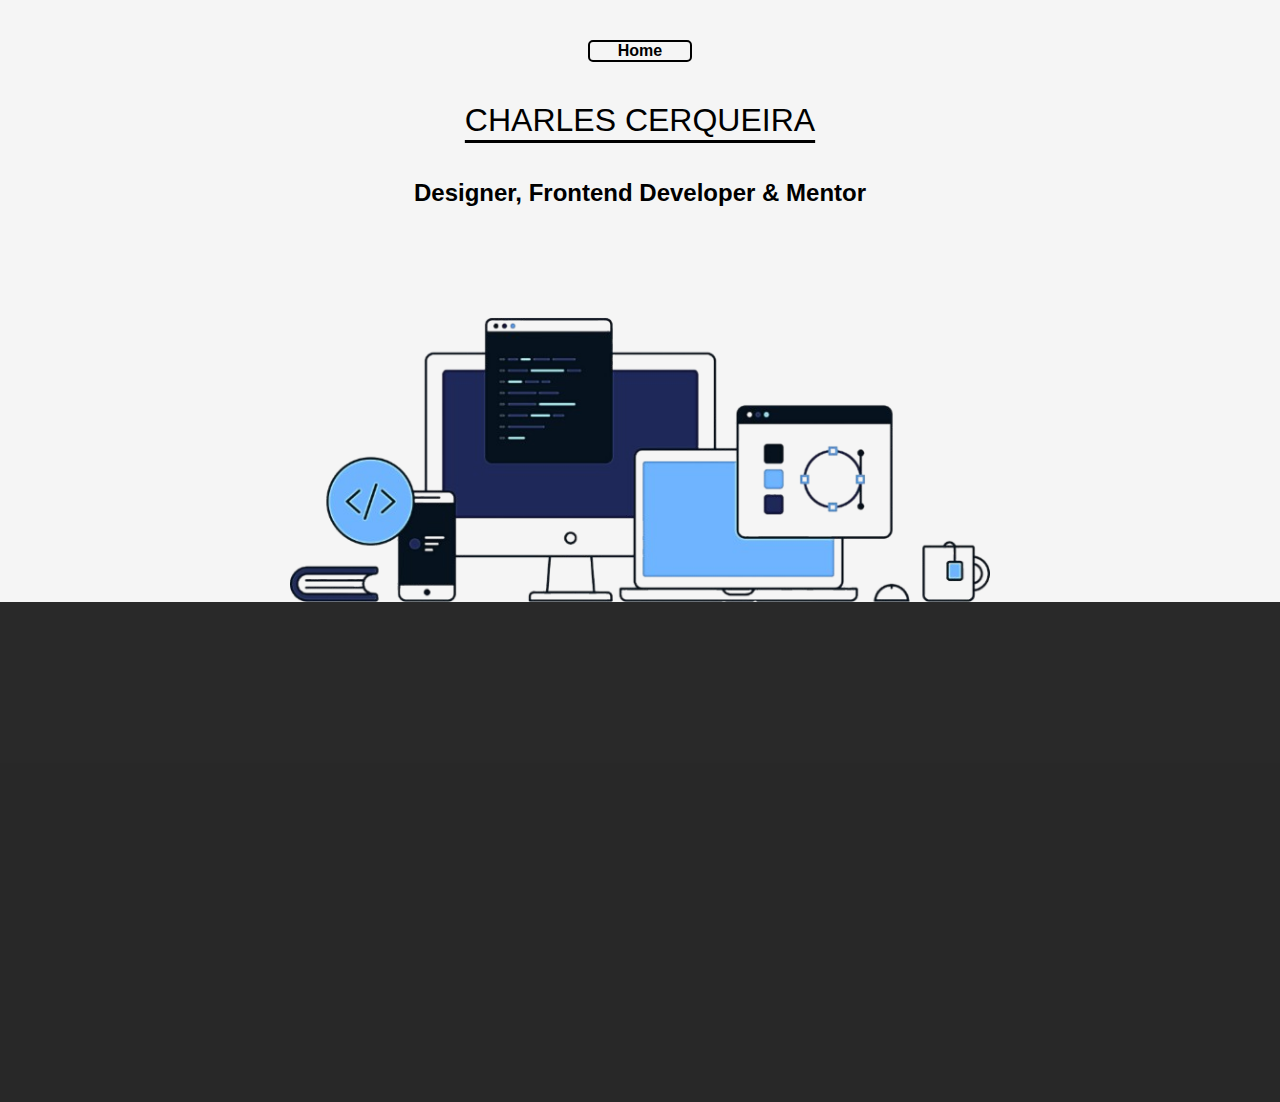
==== index02.html @ 6df4516b "Criando segunda página" ====
<!DOCTYPE html>
<html lang="pt-br">
  <head>
    <meta charset="UTF-8" />
    <meta name="viewport" content="width=device-width, initial-scale=1.0" />
    <link
      rel="shortcut icon"
      href="imagens/icone_site.ico"
      type="image/x-icon"
    />
    <link rel="stylesheet" href="estilos/style02.css" />
    <title>Charles Cerqueira</title>
  </head>
  <body>

    <header>
        <div id="link-home"><a href="index.html">Home</a></div>
    
    <main>
      <div id="titulo">
        <h1>CHARLES CERQUEIRA</h1>
        <h2>Designer, Frontend Developer & Mentor</h2>
      </div>
      

    <div id="imagem">
        <img src="imagens/CIOMPUTADOR-removebg-preview.png" alt="imagem-computador">
    </div>

    <div id="texto">
        
    </div>
    </main>
  </body>
</html>
---- estilos/style02.css ----
*{
    margin: 0;
    padding: 0;
    background-color: #F5F5F5;
    font-family: Arial, Helvetica, sans-serif;
}


header a{
    color: black;
    text-decoration: none;

}

#link-home a{
    border: 2px solid black;
    width: 100px;
    font-weight: bolder;
    border-radius: 5px;
    height: auto;
    text-align: center;
    display: block;
    margin: 0 auto;
    margin-top: 40px;
    cursor: pointer;
    transition: transform 0.3s ease, box-shadow 0.3s ease;
}

#link-home a:hover{
    transform: translateY(-5px); 
    box-shadow: 0px 5px 10px rgba(0, 0, 0, 0.2);
}

#titulo{
    display: flex;
    flex-direction: column;
    
}

#titulo h1{
    text-align: center;
    font-weight: lighter;
    text-decoration: underline;
    text-underline-offset: 9px;
    margin: 40px;
}

#titulo h2{
    text-align: center;
    margin-top: 0px;
    padding-bottom: 30px;
}


#imagem{
    display: flex;
    justify-content: center;
    align-items: center;
}

img{
    width: 700px;
    margin-top: 40px;

}

#texto{
    margin: 0;
    padding: 0;
    background-color: #0c0c0ce0;
    width: 100%;
    height: 500px;
    margin: 0 auto;
    box-sizing: border-box;
}
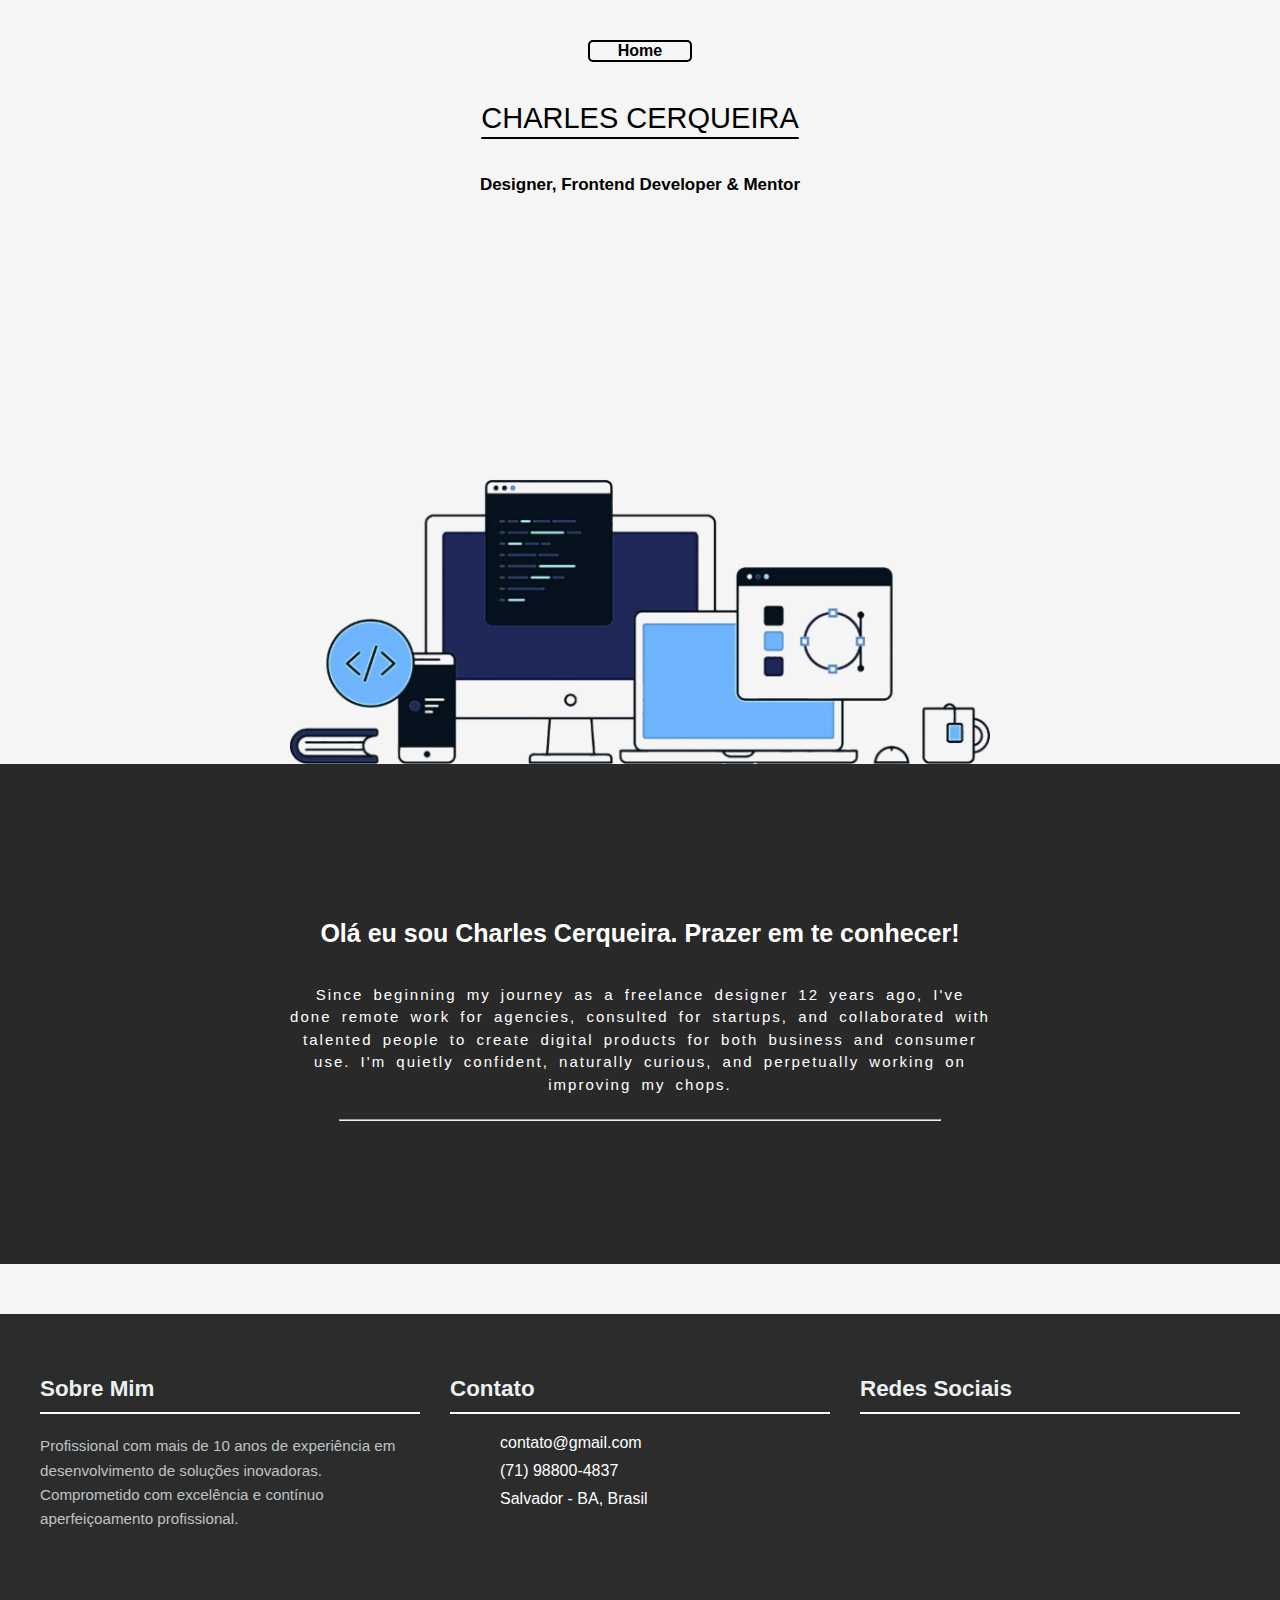
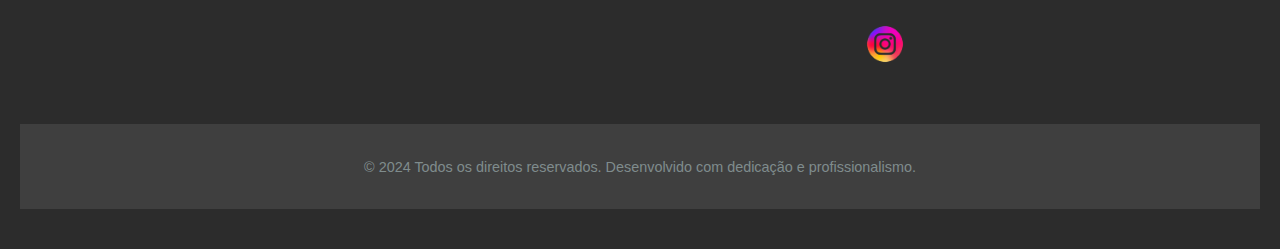
==== commit a5ceeade: "Deixando o site responsivo" ====
--- a/index02.html
+++ b/index02.html
@@ -21,15 +21,43 @@
         <h1>CHARLES CERQUEIRA</h1>
         <h2>Designer, Frontend Developer & Mentor</h2>
       </div>
-      
-
     <div id="imagem">
         <img src="imagens/CIOMPUTADOR-removebg-preview.png" alt="imagem-computador">
     </div>
 
     <div id="texto">
-        
+          <h2>Olá eu sou Charles Cerqueira. Prazer em te conhecer!</h2>
+          <p>Since beginning my journey as a freelance designer 12 years ago, I've done remote work for agencies, consulted for startups, and collaborated with talented people to create digital products for both business and consumer use. I'm quietly confident, naturally curious, and perpetually working on improving my chops.</p>
+          <hr>
     </div>
+
+    <footer class="footer-container">
+      <div class="footer-content">
+          <div class="footer-section">
+              <h3>Sobre Mim</h3>
+              <p>Profissional com mais de 10 anos de experiência em desenvolvimento de soluções inovadoras. Comprometido com excelência e contínuo aperfeiçoamento profissional.</p>
+          </div>
+          <div class="footer-section">
+              <h3>Contato</h3>
+              <ul class="contact-list">
+                  <li><i class="fas fa-envelope"></i>contato@gmail.com</li>
+                  <li><i class="fas fa-phone"></i>(71) 98800-4837</li>
+                  <li><i class="fas fa-map-marker-alt"></i>Salvador - BA, Brasil</li>
+              </ul>
+          </div>
+
+          <div class="footer-section">
+              <h3>Redes Sociais</h3>
+              <div class="social-links">
+                  <img src="imagens/ilustracao-vetorial-do-logotipo-do-instagram_1300495-24-removebg-preview.png" alt="Instagram-logo" class="logo">
+              </div>
+          </div>
+      </div>
+
+      <div class="footer-bottom">
+          <p>&copy; 2024 Todos os direitos reservados. Desenvolvido com dedicação e profissionalismo.</p>
+      </div>
+  </footer>
     </main>
   </body>
 </html>
--- a/estilos/style02.css
+++ b/estilos/style02.css
@@ -1,4 +1,4 @@
-*{
+body{
     margin: 0;
     padding: 0;
     background-color: #F5F5F5;
@@ -49,6 +49,7 @@
     text-align: center;
     margin-top: 0px;
     padding-bottom: 30px;
+    
 }
 
 
@@ -56,20 +57,165 @@
     display: flex;
     justify-content: center;
     align-items: center;
+    width: 100%;
 }
 
 img{
     width: 700px;
-    margin-top: 40px;
-
+    margin-top: 200px;
+    max-width: 100%; 
+    height: auto; 
+    display: block; 
 }
 
 #texto{
-    margin: 0;
-    padding: 0;
     background-color: #0c0c0ce0;
     width: 100%;
     height: 500px;
     margin: 0 auto;
     box-sizing: border-box;
+    display: flex;
+    flex-direction: column;
+    justify-content: center;
+    align-items: center;
+    color: white;
+}
+
+#texto p{
+    text-align: center;
+    width: 700px;
+    letter-spacing: 2px;
+    word-spacing: 4px;
+    line-height: 1.5;
+    max-width: 80%;
+}
+
+#texto h2{
+    font-weight: bolder;
+    font-size: 25px;
+}
+
+hr{
+    width: 600px;
+}
+
+
+@media screen and (min-width: 300px) {
+    h1 {
+      font-size: 29px;
+    }
+    h2 {
+        font-size: 17px;
+    }
+
+    p{
+        font-size: 15px;
+    }
+  }
+
+  .footer-container {
+    background-color: #2c2c2c;
+    color: #ffffff;
+    padding: 40px 20px;
+    margin-top: 50px;
+}
+
+.footer-content {
+    max-width: 1200px;
+    margin: 0 auto;
+    display: flex;
+    justify-content: space-between;
+    flex-wrap: wrap;
+    gap: 30px;
+}
+
+.footer-section {
+    flex: 1;
+    min-width: 250px;
+}
+
+.footer-section h3 {
+    color: #ecf0f1;
+    margin-bottom: 20px;
+    font-size: 1.4em;
+    border-bottom: 2px solid white;
+    padding-bottom: 10px;
+}
+
+.footer-section p {
+    line-height: 1.6;
+    font-size: 0.95em;
+    color: #bdc3c7;
+}
+
+.contact-list {
+    list-style: none;
+}
+
+.contact-list li {
+    margin-bottom: 10px;
+    display: flex;
+    align-items: center;
+    gap: 10px;
+}
+
+.contact-list i {
+    color: #3498db;
+    font-size: 1.2em;
+}
+
+.social-links {
+    display: flex;
+    gap: 15px;
+    margin-top: 20px;
+}
+
+.social-links a {
+    color: #ffffff;
+    font-size: 1.5em;
+    transition: color 0.3s ease;
+}
+
+.social-links a:hover {
+    color: #3498db;
+}
+
+.footer-bottom {
+    background-color: #3f3f3f;
+    text-align: center;
+    padding: 20px;
+    margin-top: 40px;
+}
+
+.footer-bottom p {
+    font-size: 0.9em;
+    color: #7f8c8d;
+}
+
+@media (max-width: 768px) {
+    .footer-content {
+        flex-direction: column;
+        align-items: center;
+        text-align: center;
+    }
+
+    .social-links {
+        justify-content: center;
+    }
+
+    .contact-list li {
+        justify-content: center;
+    }
+
+    #texto h2{
+        font-size: 18px;
+        text-align: center;
+    }
+}
+
+.logo{
+    width: 50px;
+    height: 50px;
+    position: relative;
+    bottom: 15px;
 }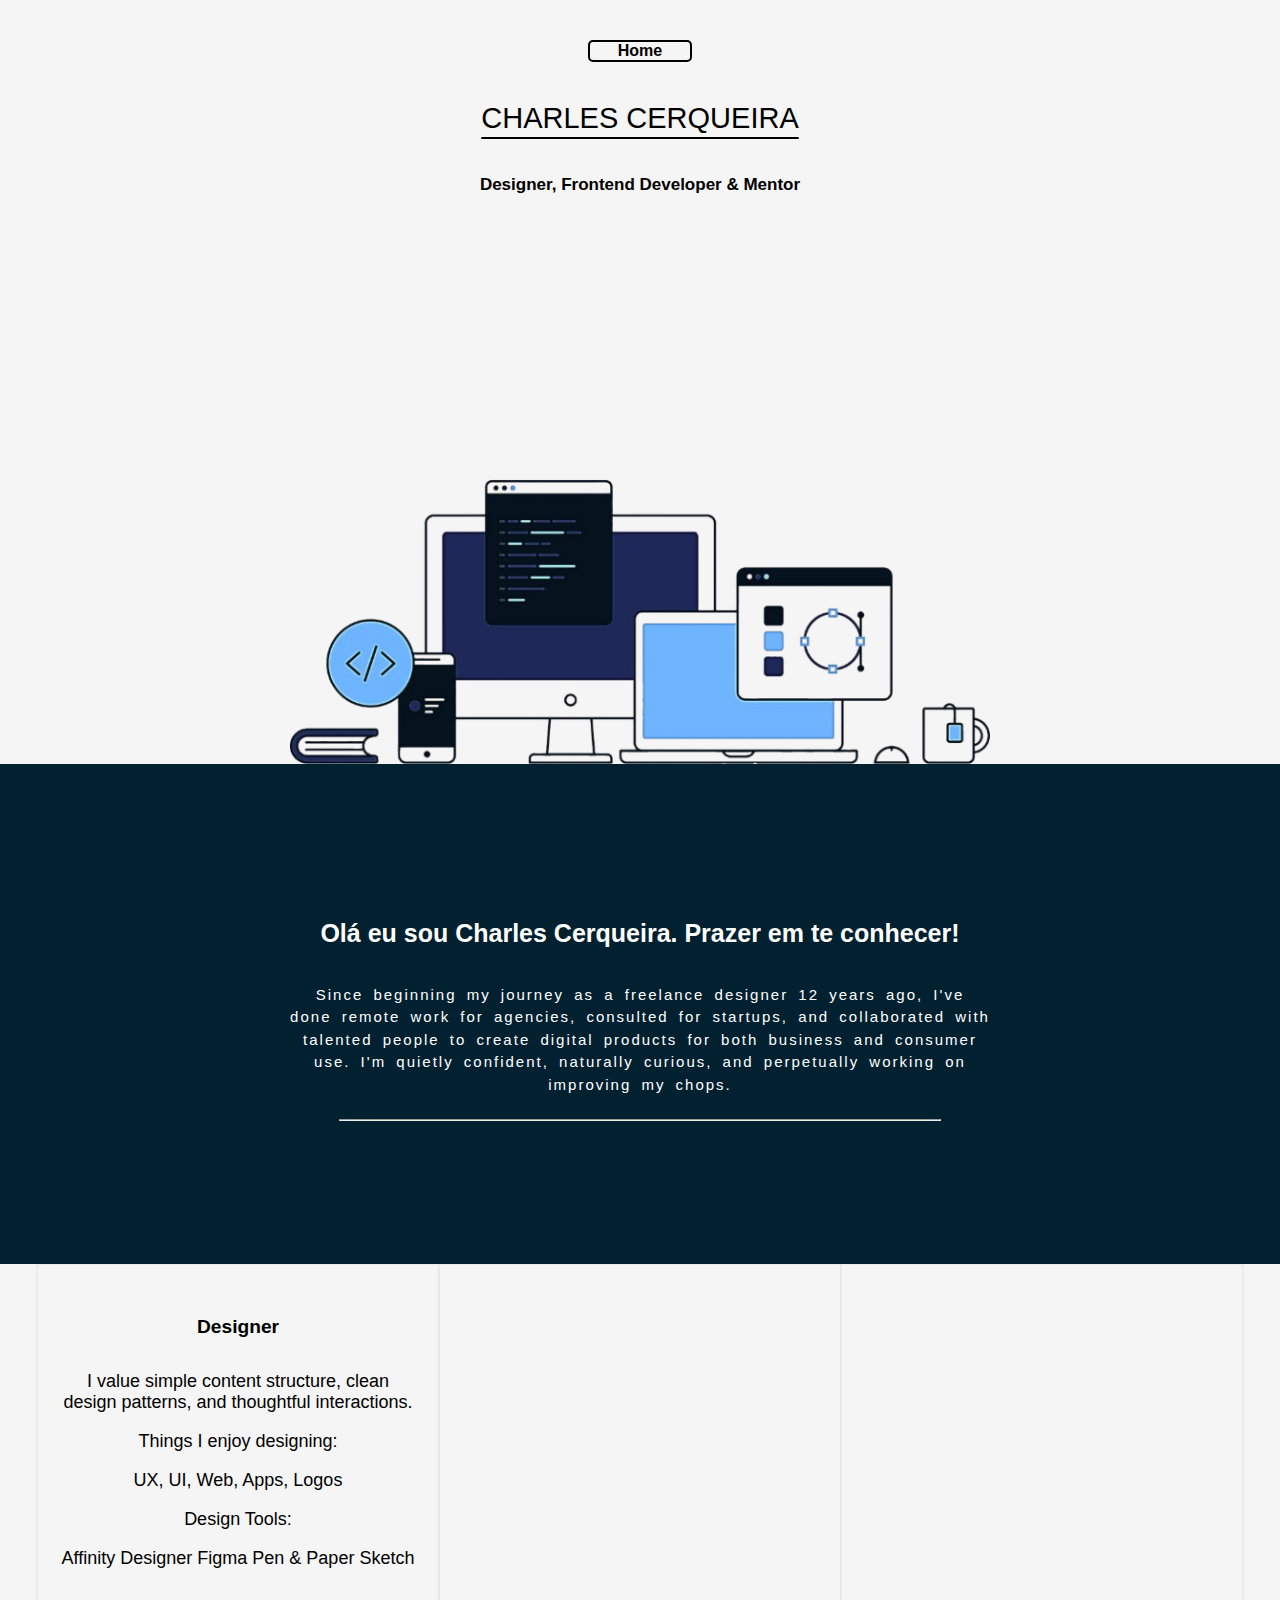
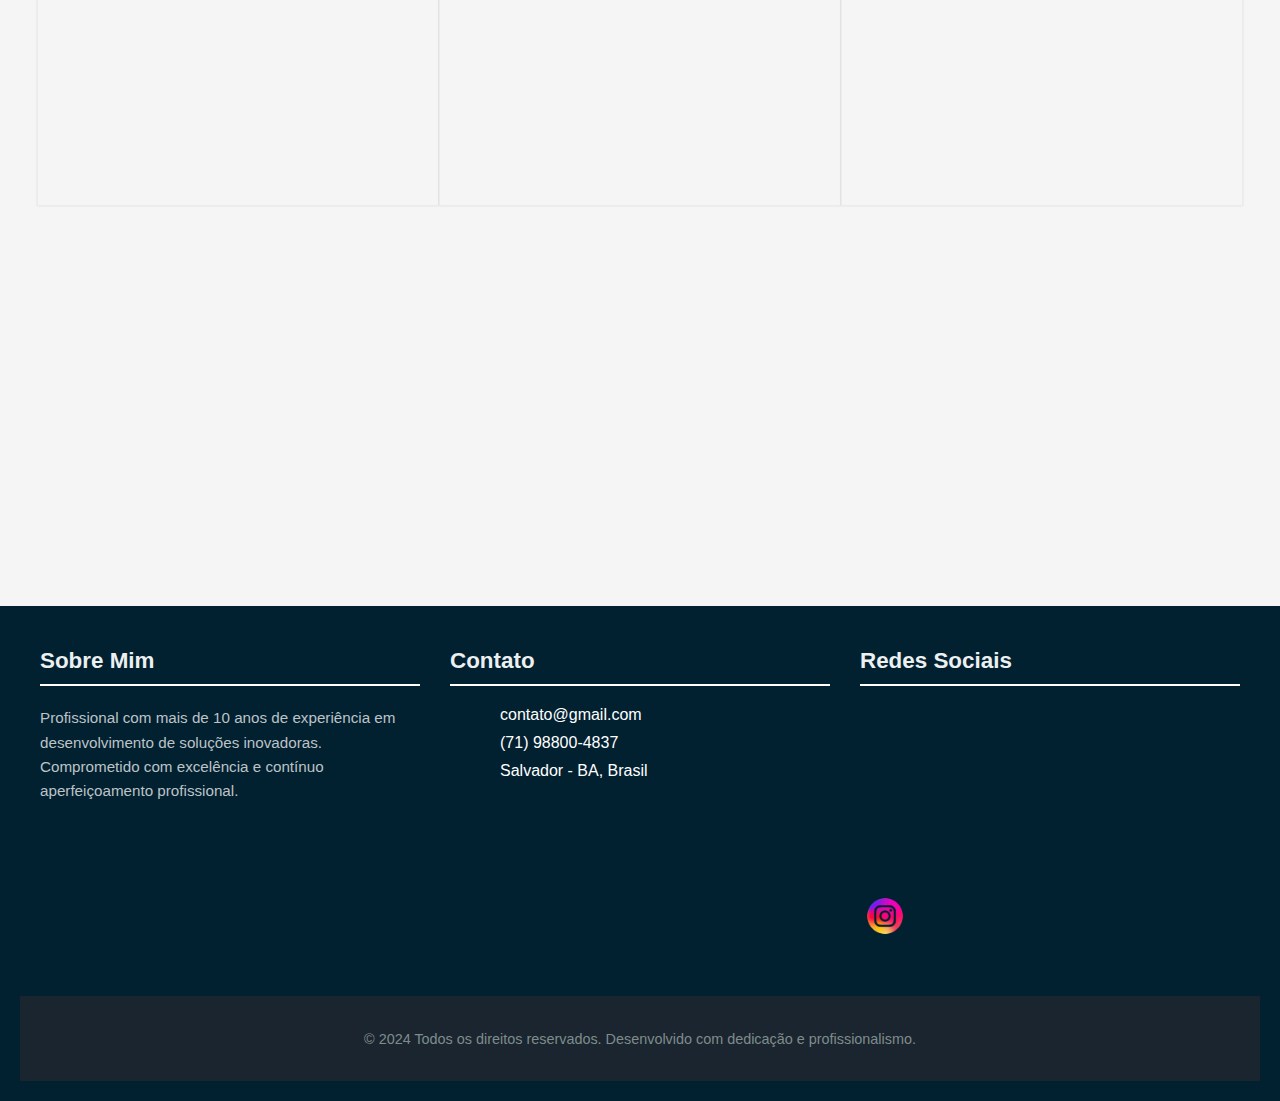
==== commit 0952550b: "Adicionando novos efeitos nos links do header" ====
--- a/index02.html
+++ b/index02.html
@@ -12,52 +12,90 @@
     <title>Charles Cerqueira</title>
   </head>
   <body>
-
     <header>
-        <div id="link-home"><a href="index.html">Home</a></div>
-    
-    <main>
+      <div id="link-home"><a href="index.html">Home</a></div>
       <div id="titulo">
         <h1>CHARLES CERQUEIRA</h1>
         <h2>Designer, Frontend Developer & Mentor</h2>
       </div>
-    <div id="imagem">
-        <img src="imagens/CIOMPUTADOR-removebg-preview.png" alt="imagem-computador">
-    </div>
+    </header>
 
-    <div id="texto">
-          <h2>Olá eu sou Charles Cerqueira. Prazer em te conhecer!</h2>
-          <p>Since beginning my journey as a freelance designer 12 years ago, I've done remote work for agencies, consulted for startups, and collaborated with talented people to create digital products for both business and consumer use. I'm quietly confident, naturally curious, and perpetually working on improving my chops.</p>
-          <hr>
-    </div>
+    <main>
+      <div id="imagem">
+        <img
+          src="imagens/CIOMPUTADOR-removebg-preview.png"
+          alt="imagem-computador"
+        />
+      </div>
 
+      <div id="texto">
+        <h2>Olá eu sou Charles Cerqueira. Prazer em te conhecer!</h2>
+        <p>
+          Since beginning my journey as a freelance designer 12 years ago, I've
+          done remote work for agencies, consulted for startups, and
+          collaborated with talented people to create digital products for both
+          business and consumer use. I'm quietly confident, naturally curious,
+          and perpetually working on improving my chops.
+        </p>
+        <hr />
+      </div>
+
+      <section id="section-main">
+        <div class="modificador">
+          <h2>Designer</h2>
+            <p>
+              I value simple content structure, clean design patterns, and
+              thoughtful interactions.
+            </p>
+          
+          <p>Things I enjoy designing:</p>
+          <p>UX, UI, Web, Apps, Logos</p>
+          <p>Design Tools:</p>
+          <p>Affinity Designer Figma Pen & Paper Sketch</p>
+        </div>
+
+        <div class="modificador"></div>
+
+        <div class="modificador"></div>
+      </section>
+    </main>
     <footer class="footer-container">
       <div class="footer-content">
-          <div class="footer-section">
-              <h3>Sobre Mim</h3>
-              <p>Profissional com mais de 10 anos de experiência em desenvolvimento de soluções inovadoras. Comprometido com excelência e contínuo aperfeiçoamento profissional.</p>
+        <div class="footer-section">
+          <h3>Sobre Mim</h3>
+          <p>
+            Profissional com mais de 10 anos de experiência em desenvolvimento
+            de soluções inovadoras. Comprometido com excelência e contínuo
+            aperfeiçoamento profissional.
+          </p>
+        </div>
+        <div class="footer-section">
+          <h3>Contato</h3>
+          <ul class="contact-list">
+            <li><i class="fas fa-envelope"></i>contato@gmail.com</li>
+            <li><i class="fas fa-phone"></i>(71) 98800-4837</li>
+            <li><i class="fas fa-map-marker-alt"></i>Salvador - BA, Brasil</li>
+          </ul>
+        </div>
+
+        <div class="footer-section">
+          <h3>Redes Sociais</h3>
+          <div class="social-links">
+            <img
+              src="imagens/ilustracao-vetorial-do-logotipo-do-instagram_1300495-24-removebg-preview.png"
+              alt="Instagram-logo"
+              class="logo"
+            />
           </div>
-          <div class="footer-section">
-              <h3>Contato</h3>
-              <ul class="contact-list">
-                  <li><i class="fas fa-envelope"></i>contato@gmail.com</li>
-                  <li><i class="fas fa-phone"></i>(71) 98800-4837</li>
-                  <li><i class="fas fa-map-marker-alt"></i>Salvador - BA, Brasil</li>
-              </ul>
-          </div>
-
-          <div class="footer-section">
-              <h3>Redes Sociais</h3>
-              <div class="social-links">
-                  <img src="imagens/ilustracao-vetorial-do-logotipo-do-instagram_1300495-24-removebg-preview.png" alt="Instagram-logo" class="logo">
-              </div>
-          </div>
+        </div>
       </div>
 
       <div class="footer-bottom">
-          <p>&copy; 2024 Todos os direitos reservados. Desenvolvido com dedicação e profissionalismo.</p>
+        <p>
+          &copy; 2024 Todos os direitos reservados. Desenvolvido com dedicação e
+          profissionalismo.
+        </p>
       </div>
-  </footer>
-    </main>
+    </footer>
   </body>
 </html>
--- a/estilos/style02.css
+++ b/estilos/style02.css
@@ -3,6 +3,7 @@
     padding: 0;
     background-color: #F5F5F5;
     font-family: Arial, Helvetica, sans-serif;
+    box-sizing: border-box;
 }
 
 
@@ -69,7 +70,7 @@
 }
 
 #texto{
-    background-color: #0c0c0ce0;
+    background-color: #012030;
     width: 100%;
     height: 500px;
     margin: 0 auto;
@@ -79,6 +80,7 @@
     justify-content: center;
     align-items: center;
     color: white;
+    position: relative;
 }
 
 #texto p{
@@ -88,6 +90,8 @@
     word-spacing: 4px;
     line-height: 1.5;
     max-width: 80%;
+    z-index: 1;
+    position: relative;
 }
 
 #texto h2{
@@ -114,10 +118,10 @@
   }
 
   .footer-container {
-    background-color: #2c2c2c;
+    background-color: #012030;
     color: #ffffff;
-    padding: 40px 20px;
-    margin-top: 50px;
+    padding: 20px;
+    margin-top: 400px;
 }
 
 .footer-content {
@@ -181,7 +185,7 @@
 }
 
 .footer-bottom {
-    background-color: #3f3f3f;
+    background-color: #1a252f;
     text-align: center;
     padding: 20px;
     margin-top: 40px;
@@ -218,4 +222,33 @@
     height: 50px;
     position: relative;
     bottom: 15px;
-}+}
+
+#section-main{
+    display: flex;
+    justify-content: center;
+    align-items: center;
+}
+
+.modificador{
+    background: #F5F5F5;
+    padding: 20px;
+    text-align: center;
+    border: 1px solid #e0e0e07c; 
+    box-shadow: 0px 0px 2px rgba(0, 0, 0, 0.1); 
+    height: 500px;
+    width: 360px;
+}
+
+.modificador h2{
+    font-size: larger;
+    padding: 15px;
+}
+
+.modificador p{
+    font-size: large;
+    
+}
+
+
+
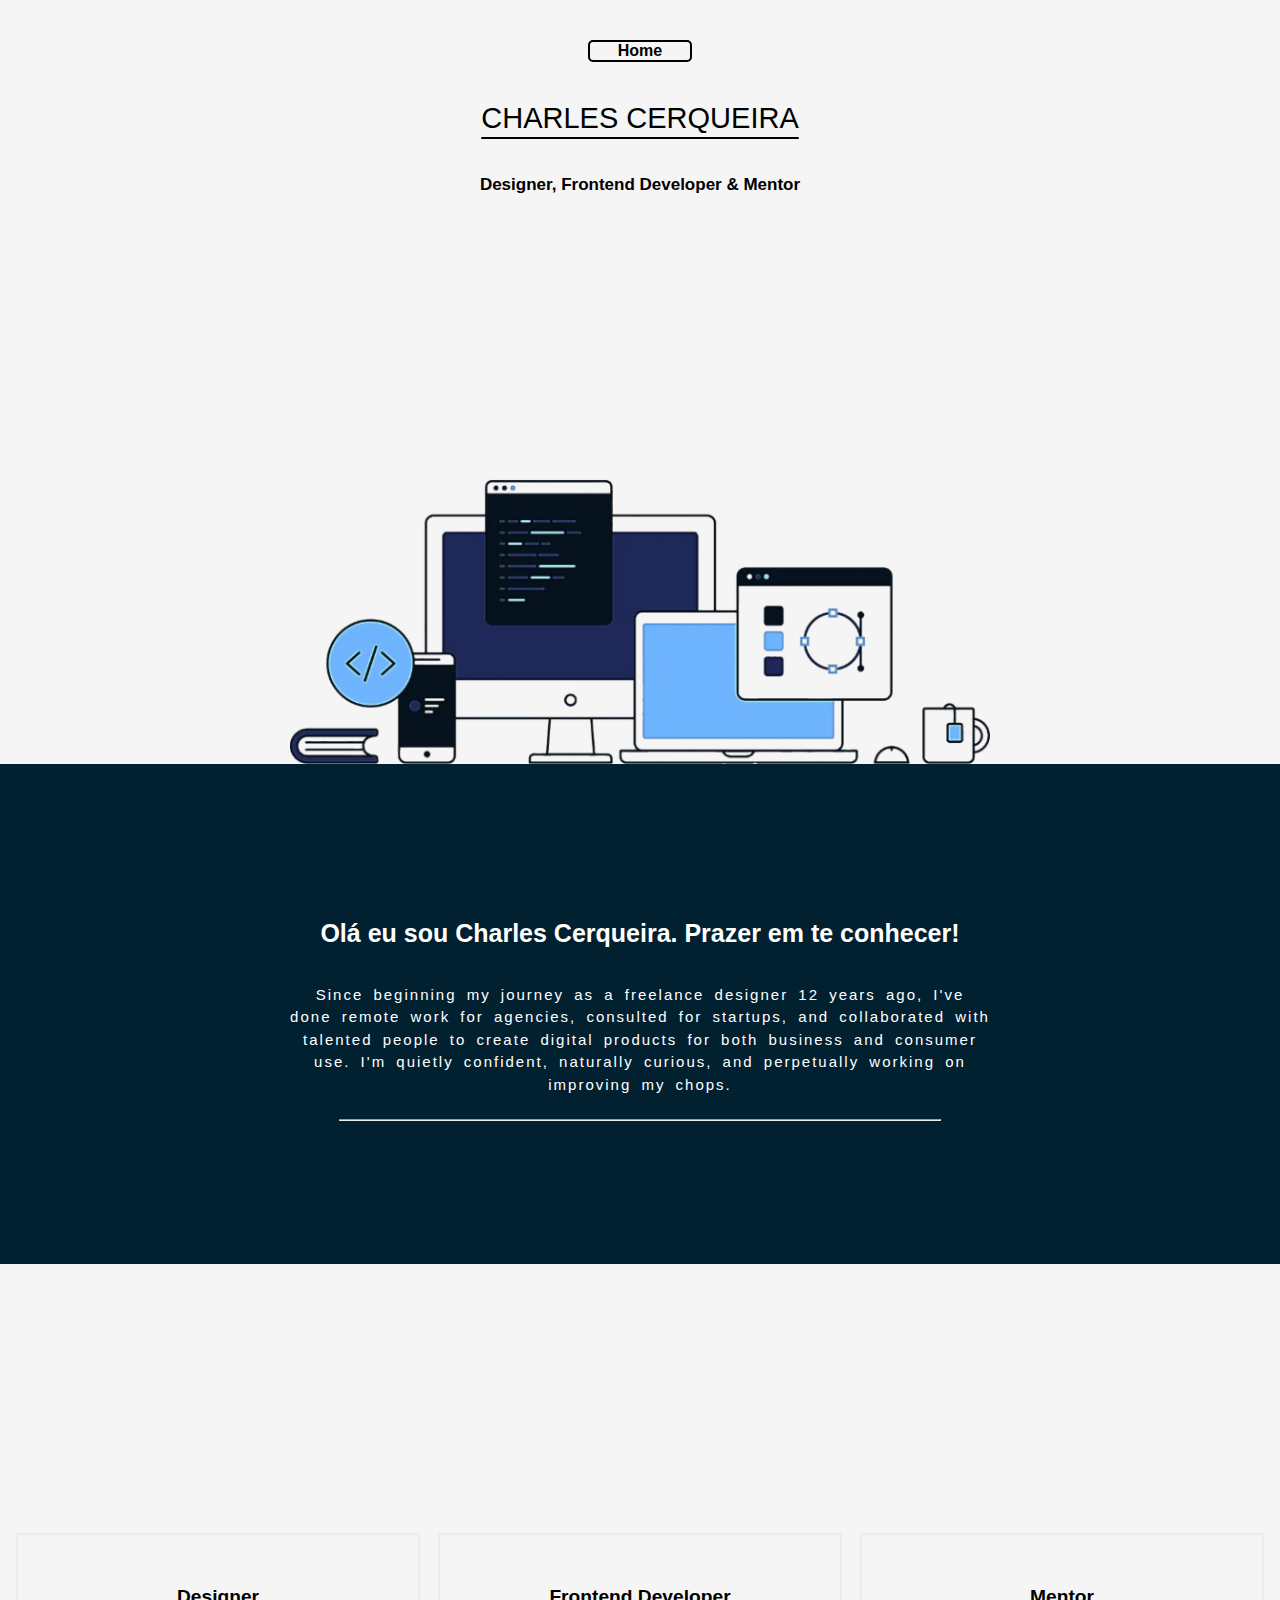
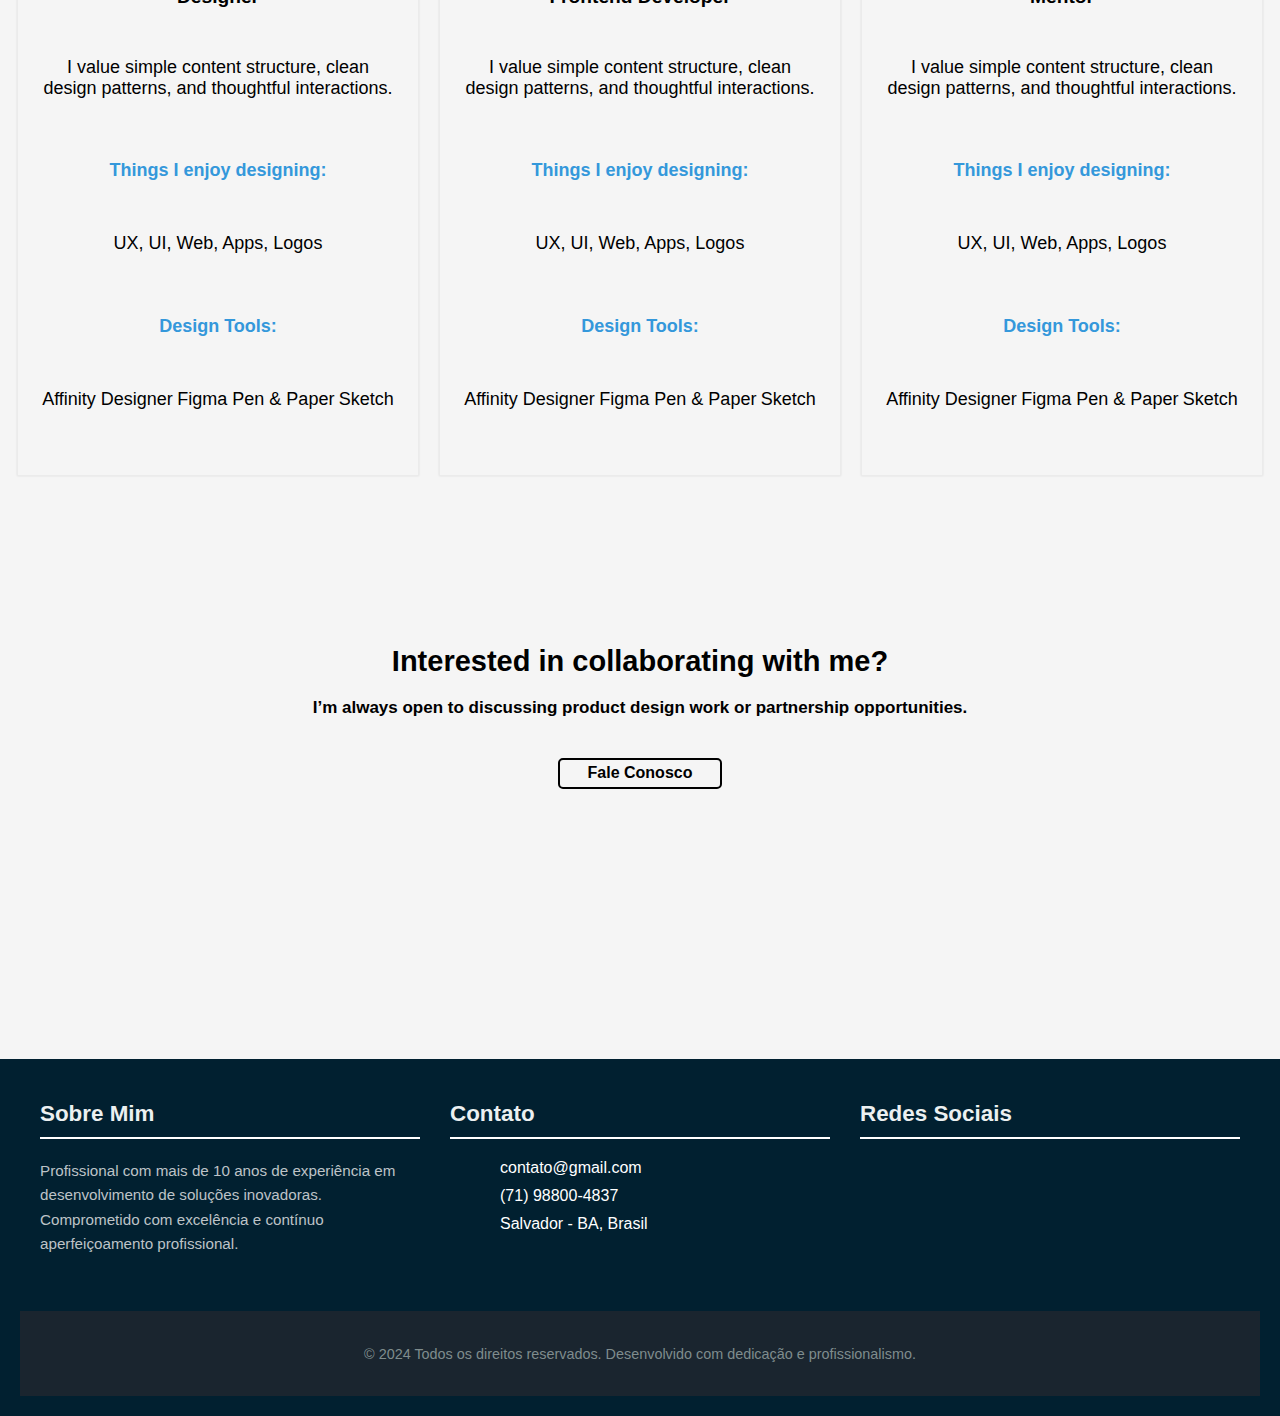
==== commit 945203cf: "Finalizando Segunda Página do Projeto" ====
--- a/index02.html
+++ b/index02.html
@@ -43,22 +43,59 @@
       <section id="section-main">
         <div class="modificador">
           <h2>Designer</h2>
-            <p>
-              I value simple content structure, clean design patterns, and
-              thoughtful interactions.
-            </p>
-          
-          <p>Things I enjoy designing:</p>
-          <p>UX, UI, Web, Apps, Logos</p>
-          <p>Design Tools:</p>
-          <p>Affinity Designer Figma Pen & Paper Sketch</p>
+          <p class="espaçamento">
+            I value simple content structure, clean design patterns, and
+            thoughtful interactions.
+          </p>
+          <p class="cor-design">Things I enjoy designing:</p>
+          <p class="espaçamento2">UX, UI, Web, Apps, Logos</p><br>
+          <p class="cor-design">Design Tools:</p><br>
+          <p>Affinity Designer</p>
+          <p>Figma Pen & Paper</p>
+          <p>Sketch</p>
         </div>
 
-        <div class="modificador"></div>
+        <div class="modificador">
+          <h2>Frontend Developer</h2>
+          <p class="espaçamento">
+            I value simple content structure, clean design patterns, and
+            thoughtful interactions.
+          </p>
+          <p class="cor-design">Things I enjoy designing:</p>
+          <p class="espaçamento2">UX, UI, Web, Apps, Logos</p><br>
+          <p class="cor-design">Design Tools:</p><br>
+          <p>Affinity Designer</p>
+          <p>Figma Pen & Paper</p>
+          <p>Sketch</p>
+        </div>
 
-        <div class="modificador"></div>
+        <div class="modificador">
+          <h2>Mentor</h2>
+          <p class="espaçamento">
+            I value simple content structure, clean design patterns, and
+            thoughtful interactions.
+          </p>
+          <p class="cor-design">Things I enjoy designing:</p>
+          <p class="espaçamento2">UX, UI, Web, Apps, Logos</p><br>
+          <p class="cor-design">Design Tools:</p><br>
+          <p>Affinity Designer</p>
+          <p>Figma Pen & Paper</p>
+          <p>Sketch</p>
+        </div>
       </section>
+
+      <div class="fale-conosco">
+        <div class="ajuda02">
+          <h1>Interested in collaborating with me?</h1>
+          <h2>
+            I’m always open to discussing product design work or partnership
+            opportunities.
+          </h2>
+          <a href="#" class="botao02">Fale Conosco</a>
+        </div>
+      </div>
     </main>
+
     <footer class="footer-container">
       <div class="footer-content">
         <div class="footer-section">
@@ -80,13 +117,7 @@
 
         <div class="footer-section">
           <h3>Redes Sociais</h3>
-          <div class="social-links">
-            <img
-              src="imagens/ilustracao-vetorial-do-logotipo-do-instagram_1300495-24-removebg-preview.png"
-              alt="Instagram-logo"
-              class="logo"
-            />
-          </div>
+          <div class="social-links"></div>
         </div>
       </div>
 
--- a/estilos/style02.css
+++ b/estilos/style02.css
@@ -4,6 +4,7 @@
     background-color: #F5F5F5;
     font-family: Arial, Helvetica, sans-serif;
     box-sizing: border-box;
+    overflow-x: hidden;
 }
 
 
@@ -228,6 +229,11 @@
     display: flex;
     justify-content: center;
     align-items: center;
+    max-width: 100%;
+    width: 100vw;
+    box-sizing: border-box;
+    padding-top: 30vh;
+    gap: 20px;
 }
 
 .modificador{
@@ -247,8 +253,75 @@
 
 .modificador p{
     font-size: large;
+    padding-bottom: 16px;
+    display: inline-block;
+    flex-wrap: wrap; 
+    justify-content: space-between;
+    gap: 20px;
+
+}
+
+.cor-design{
+    color: #3498db;  /* #3CA6A6 #0FC2C0 Testar cores */
+    font-weight: bold;
     
 }
 
-
-
+.espaçamento{
+    margin-bottom: 27px;
+}
+
+
+.espaçamento2{
+    margin-bottom: 28px;
+
+}
+@media (max-width: 768px) {
+    #section-main {
+        flex-direction: column; 
+        align-items: center; 
+    }
+
+    .modificador {
+        margin-bottom: 20px; 
+        
+    }
+}
+
+
+.fale-conosco{
+    display: flex;
+    flex-direction: column;
+    justify-content: center;
+    align-items: center;
+    text-align: center;
+    position: relative;
+    top: 130px;
+}
+
+
+.botao02{
+    display: flex;
+    align-items: center;
+    justify-content: center;
+    border: 2px solid black;
+    width: 160px;
+    height: 27px;
+    font-weight: bolder;
+    text-decoration: none;
+    color: black;
+    border-radius: 5px;
+    text-align: center;
+    margin: 0 auto;
+    margin-top: 40px;
+    transition: transform 0.3s ease, box-shadow 0.3s ease;
+}
+
+.ajuda02{
+    margin-top: 20px;
+}
+
+.botao02:hover{
+    transform: scale(1.1);
+    box-shadow: 0px 5px 10px rgba(0, 0, 0, 0.2);
+}
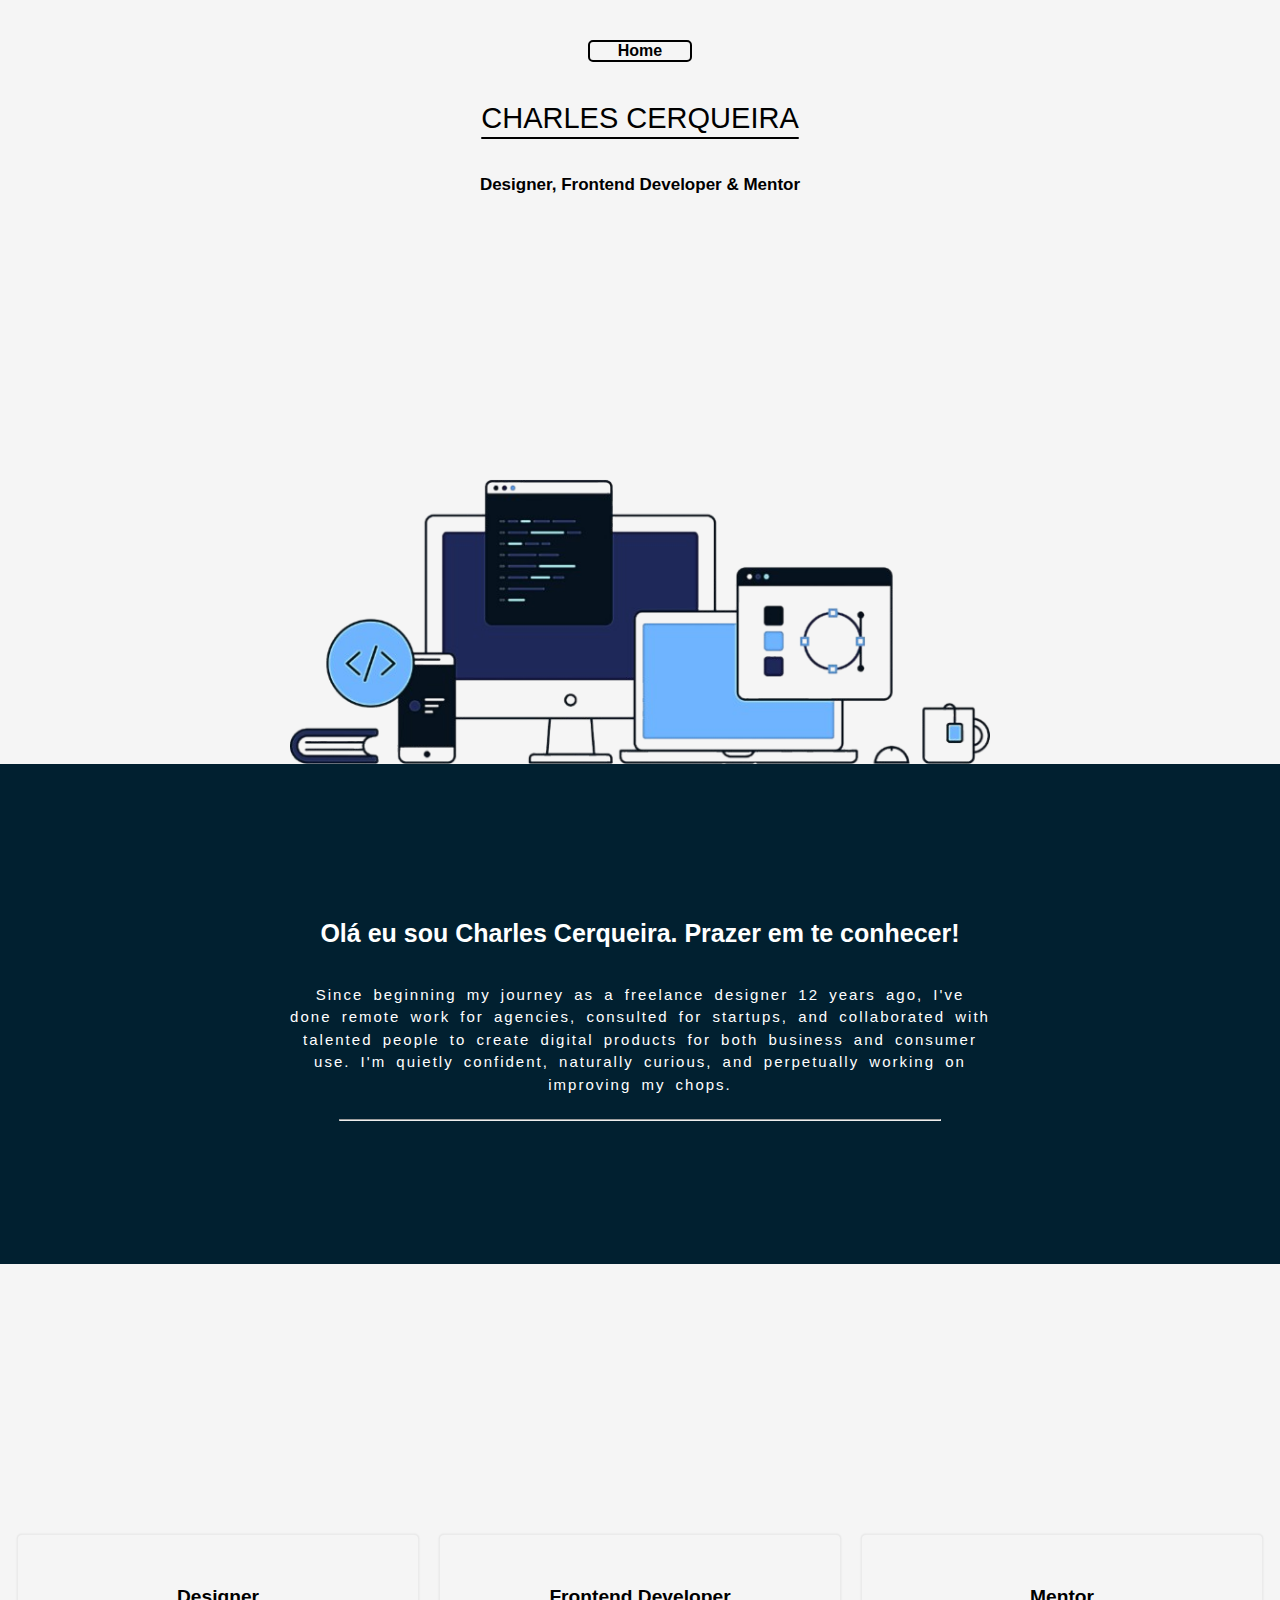
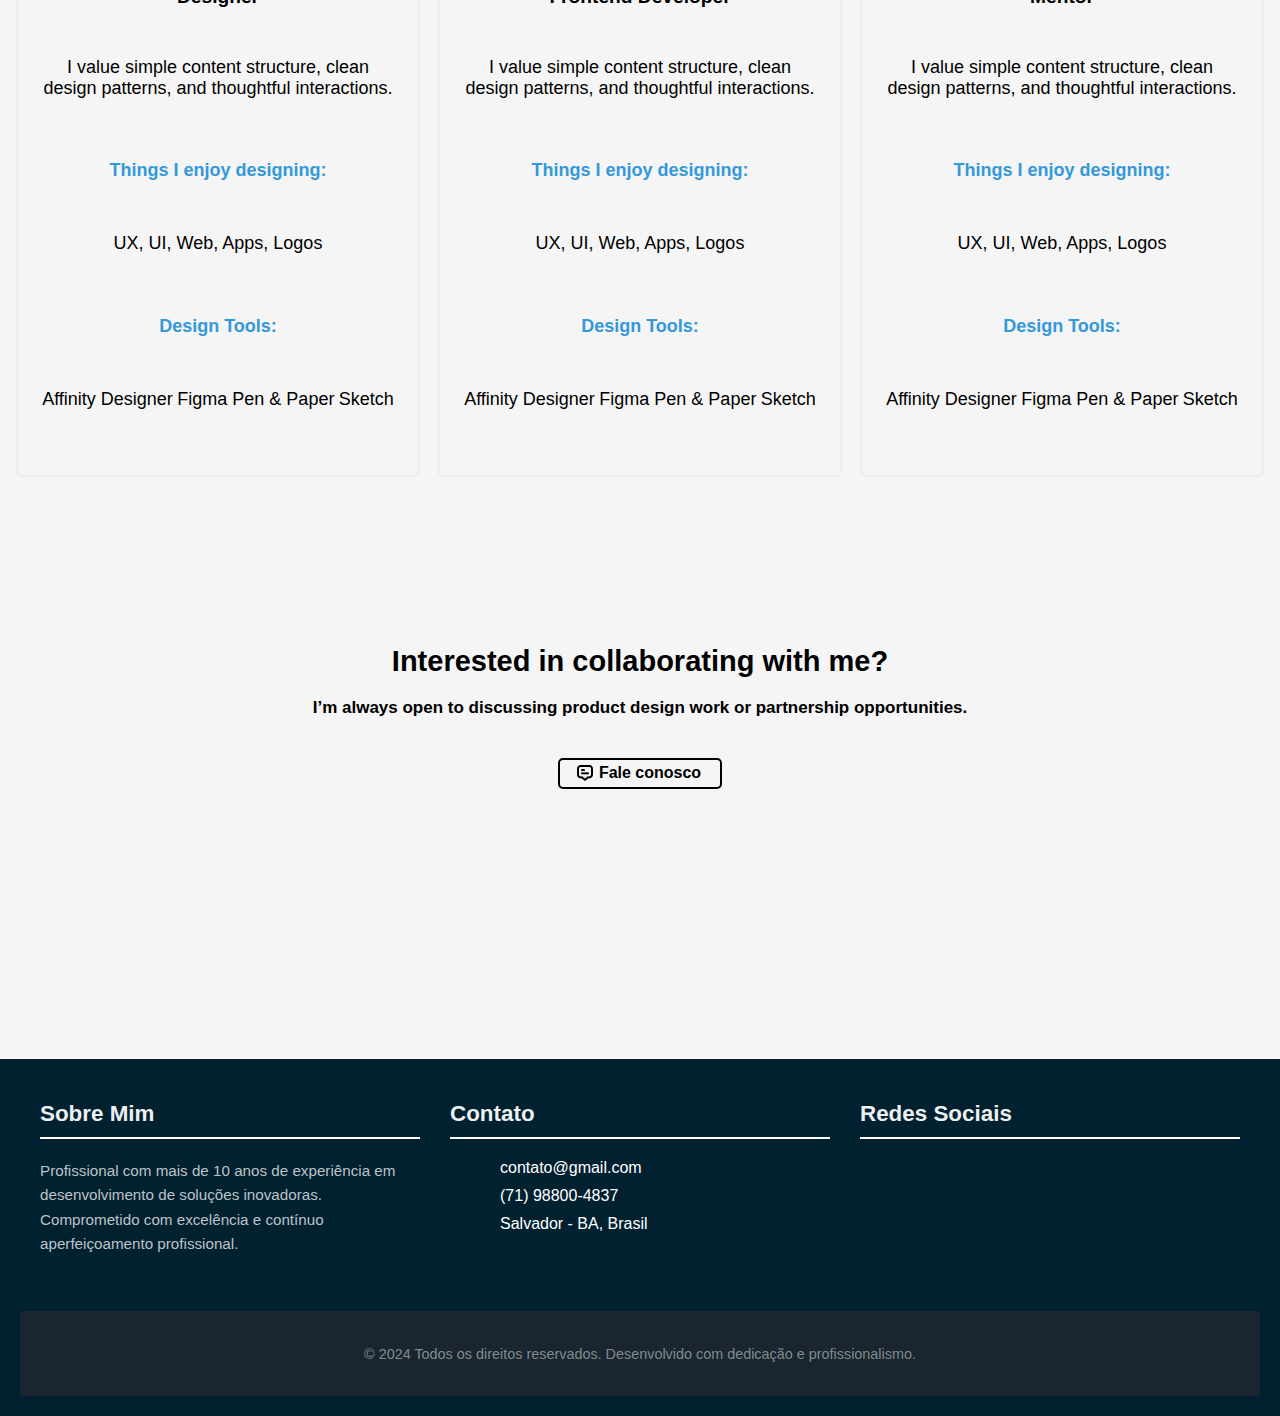
==== commit 437f442e: "Adicionando um ícone atrás de um texto" ====
--- a/index02.html
+++ b/index02.html
@@ -91,7 +91,9 @@
             I’m always open to discussing product design work or partnership
             opportunities.
           </h2>
-          <a href="#" class="botao02">Fale Conosco</a>
+          <a href="#" class="botao02">
+            <i class="fi fi-br-comment-alt"></i> Fale conosco
+        </a>
         </div>
       </div>
     </main>
--- a/estilos/style02.css
+++ b/estilos/style02.css
@@ -244,6 +244,7 @@
     box-shadow: 0px 0px 2px rgba(0, 0, 0, 0.1); 
     height: 500px;
     width: 360px;
+    border-radius: 5px;
 }
 
 .modificador h2{
@@ -315,6 +316,7 @@
     margin: 0 auto;
     margin-top: 40px;
     transition: transform 0.3s ease, box-shadow 0.3s ease;
+    
 }
 
 .ajuda02{
@@ -325,3 +327,13 @@
     transform: scale(1.1);
     box-shadow: 0px 5px 10px rgba(0, 0, 0, 0.2);
 }
+
+.botao02::before{
+    display: flex;
+    flex-direction: row;
+    position: relative;
+    top: 2px;
+    right: 2px;
+    content: url('/imagens/comment-alt.png');
+    width: 20px;
+}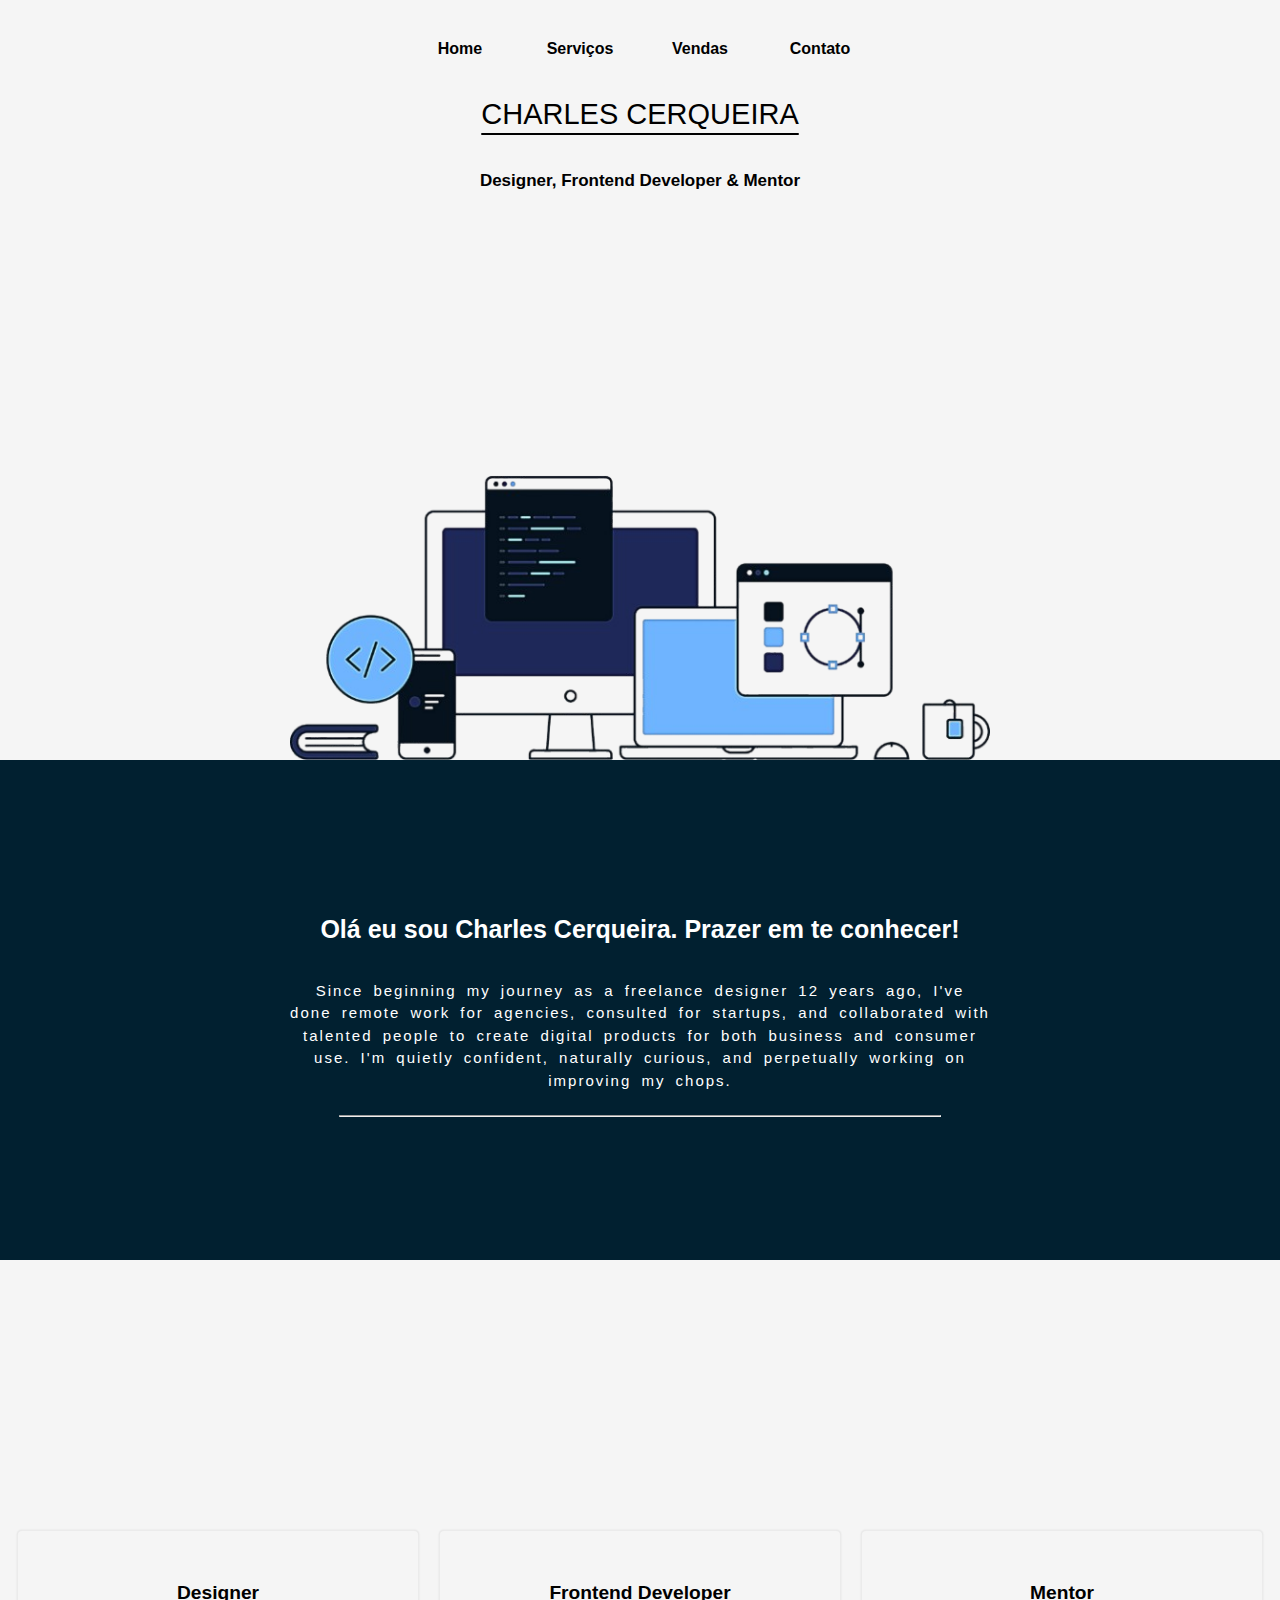
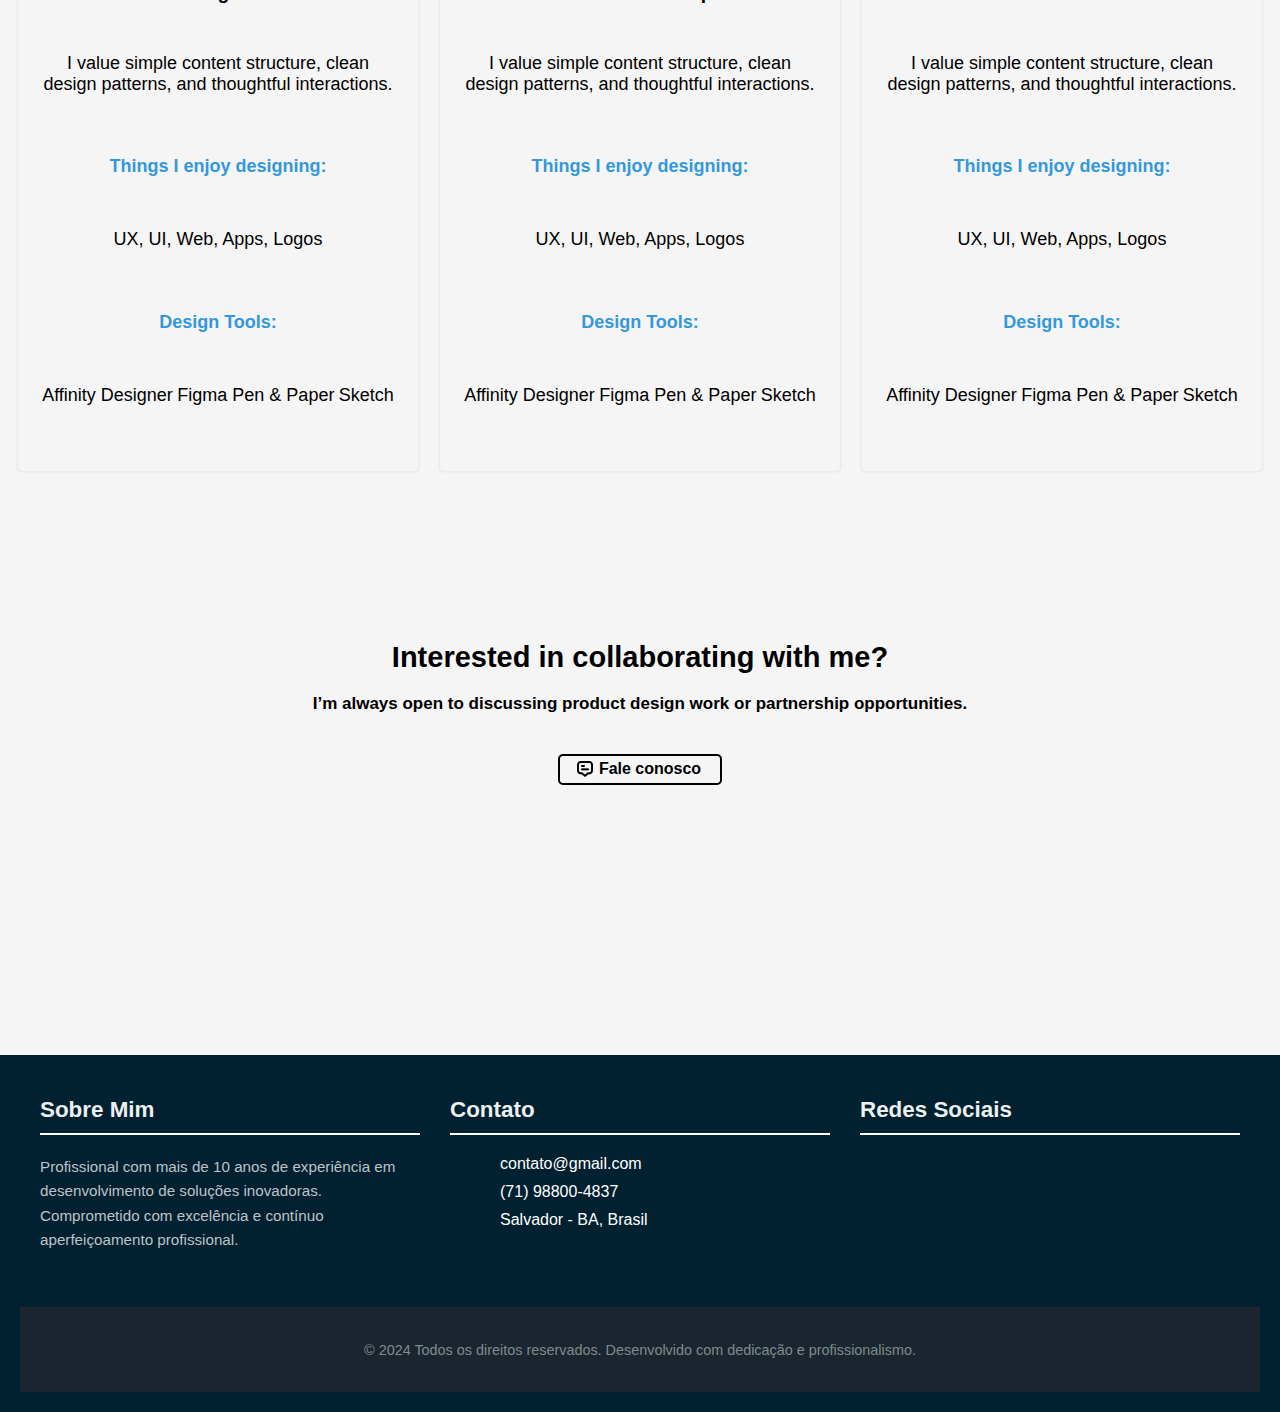
==== commit 02943c7a: "Adicionando links de navegação nas páginas" ====
--- a/index02.html
+++ b/index02.html
@@ -13,7 +13,12 @@
   </head>
   <body>
     <header>
-      <div id="link-home"><a href="index.html">Home</a></div>
+      <nav class="cabeçalho">
+        <div class="link-home"><a href="index.html">Home</a></div>
+        <div class="link-home"><a href="index03.html">Serviços</a></div>
+        <div class="link-home"><a href="index.html">Vendas</a></div>
+        <div class="link-home"><a href="index.html">Contato</a></div>
+      </nav>
       <div id="titulo">
         <h1>CHARLES CERQUEIRA</h1>
         <h2>Designer, Frontend Developer & Mentor</h2>
--- a/estilos/style02.css
+++ b/estilos/style02.css
@@ -14,8 +14,7 @@
 
 }
 
-#link-home a{
-    border: 2px solid black;
+.link-home a{
     width: 100px;
     font-weight: bolder;
     border-radius: 5px;
@@ -25,13 +24,10 @@
     margin: 0 auto;
     margin-top: 40px;
     cursor: pointer;
-    transition: transform 0.3s ease, box-shadow 0.3s ease;
-}
-
-#link-home a:hover{
-    transform: translateY(-5px); 
-    box-shadow: 0px 5px 10px rgba(0, 0, 0, 0.2);
-}
+
+}
+
+
 
 #titulo{
     display: flex;
@@ -336,4 +332,40 @@
     right: 2px;
     content: url('/imagens/comment-alt.png');
     width: 20px;
+}
+
+
+.cabeçalho{
+    display: flex;
+    flex-direction: row;
+    justify-content: center;
+    align-items: center;
+    text-align: center;
+    gap: 20px;
+}
+
+.link-home {
+    position: relative; 
+    cursor: pointer;
+}
+
+.link-home::before {
+    content: '';
+    position: absolute;
+    height: 2px;
+    bottom: 0;
+    left: 0;
+    width: 0%;
+    margin-bottom: -5px;
+    background-color: #012030;
+    transition: all 0.3s ease;
+}
+
+.link-home:hover::before {
+    width: 80%;
+}
+
+.link-home:hover::before {
+    left: 50%;
+    transform: translateX(-50%);
 }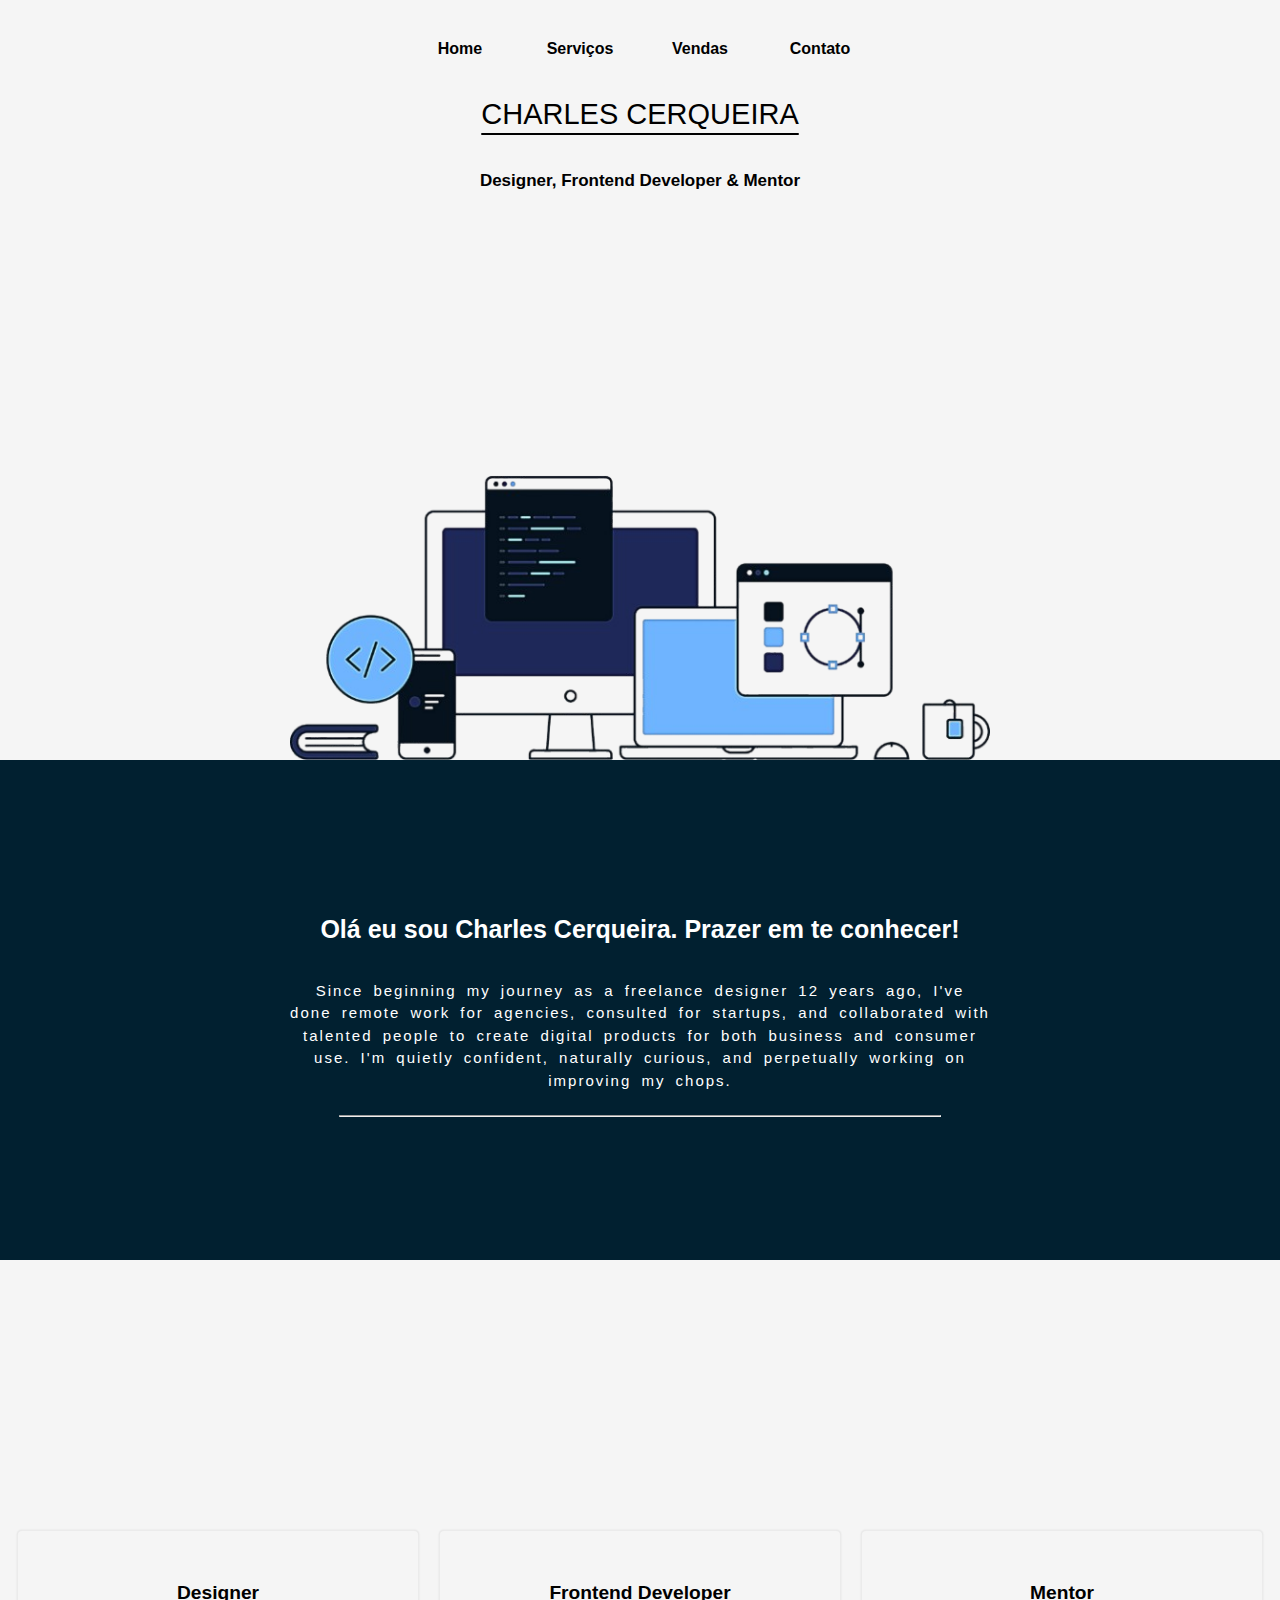
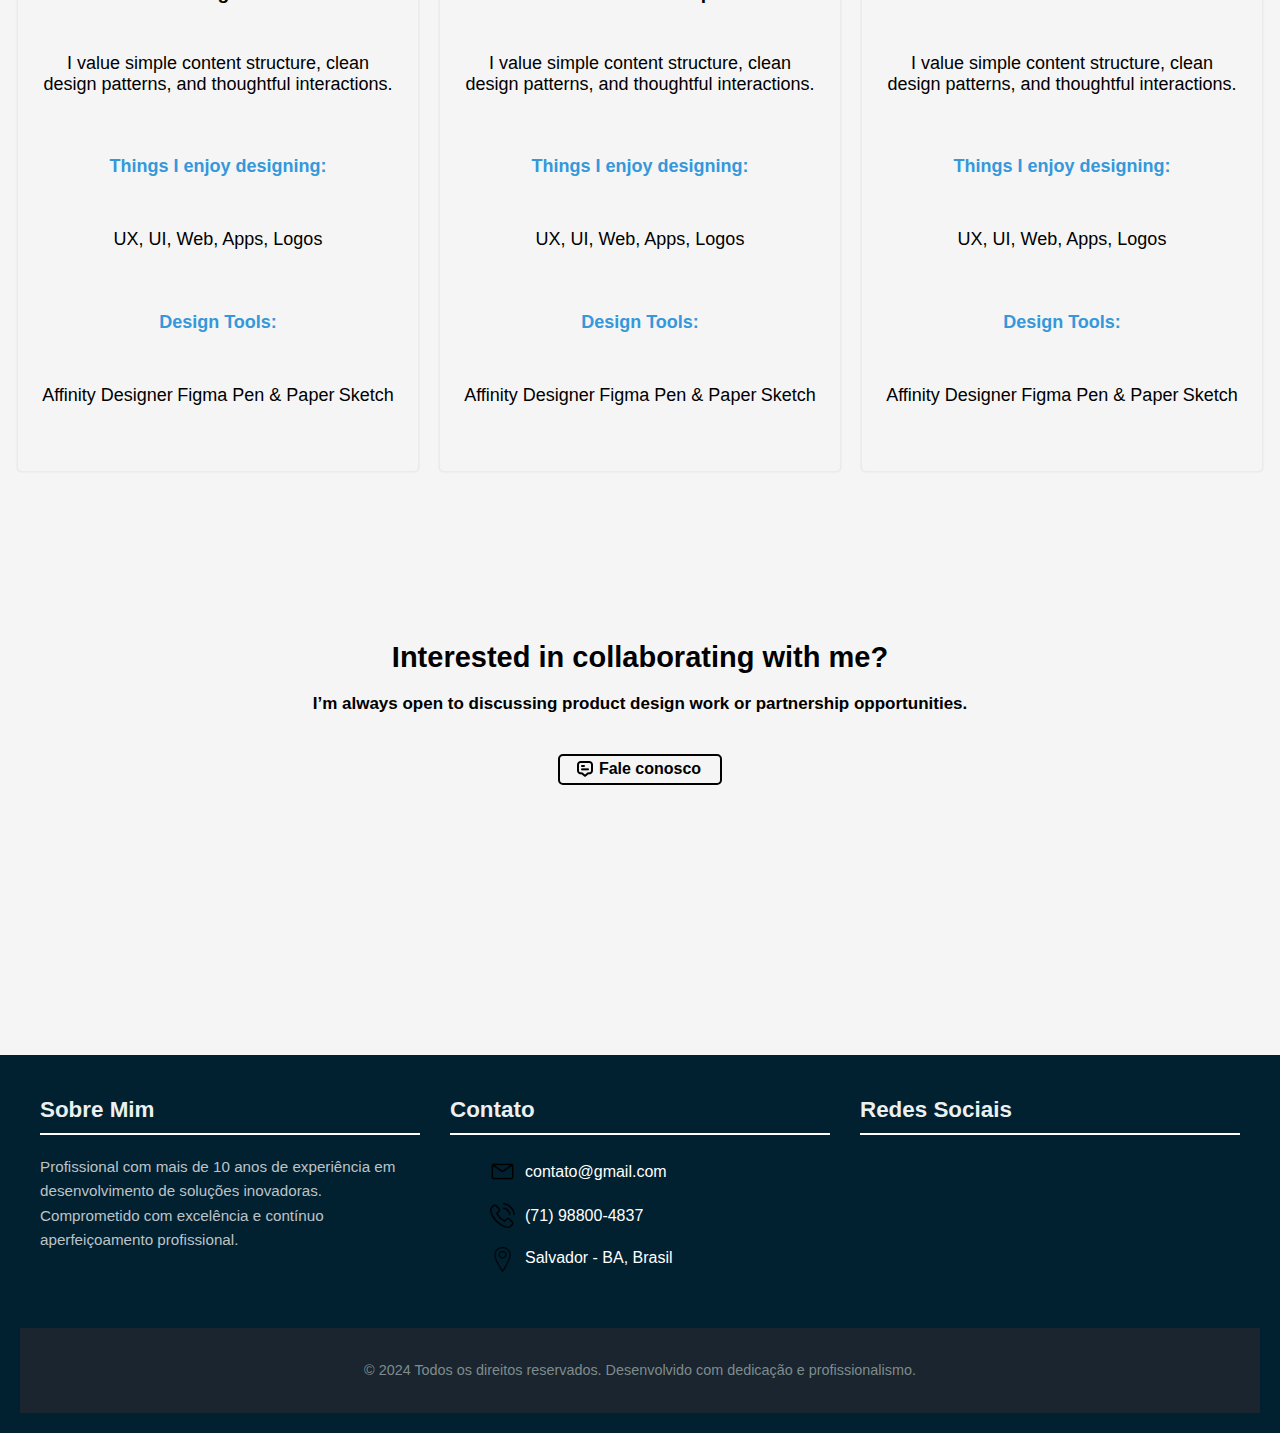
==== commit 0892c755: "Ajeitando página principal" ====
--- a/index02.html
+++ b/index02.html
@@ -21,6 +21,7 @@
       </nav>
       <div id="titulo">
         <h1>CHARLES CERQUEIRA</h1>
+        <hr class="linha">
         <h2>Designer, Frontend Developer & Mentor</h2>
       </div>
     </header>
@@ -42,7 +43,7 @@
           business and consumer use. I'm quietly confident, naturally curious,
           and perpetually working on improving my chops.
         </p>
-        <hr />
+        <hr/>
       </div>
 
       <section id="section-main">
--- a/estilos/style02.css
+++ b/estilos/style02.css
@@ -11,7 +11,9 @@
 header a{
     color: black;
     text-decoration: none;
-
+}
+.linha{
+    display: none;
 }
 
 .link-home a{
@@ -206,11 +208,27 @@
 
     .contact-list li {
         justify-content: center;
+        margin-right: 55px;
     }
 
     #texto h2{
         font-size: 18px;
         text-align: center;
+    }
+
+    #titulo h1{
+        text-decoration: none;
+    }
+
+    .linha{
+        border: 1px solid rgba(0, 0, 0, 0.623);
+        margin-top: -30px;
+        width: 180px;
+        display: block
+    }
+
+    #titulo h2{
+        margin-top: 20px;
     }
 }
 
@@ -281,10 +299,21 @@
 
     .modificador {
         margin-bottom: 20px; 
-        
-    }
-}
-
+        width: 300px;
+        height: 600px;
+    }
+
+    html{
+        overflow-x: hidden;
+    }
+}
+
+@media (max-width: 468px) {
+    nav.cabeçalho {
+        display: flex !important;
+        flex-direction: column !important;
+    }
+}
 
 .fale-conosco{
     display: flex;
@@ -368,4 +397,39 @@
 .link-home:hover::before {
     left: 50%;
     transform: translateX(-50%);
-}+}
+
+
+.fas.fa-envelope::before {
+    content: ""; 
+    display: inline-block;
+    width: 25px; 
+    height: 25px;
+    background-image: url("/imagens/message.png");
+    background-size: contain; 
+    background-repeat: no-repeat;
+    margin-top: 4px;
+  }
+  
+  
+  .fas.fa-phone::before{
+    content: ""; 
+    display: inline-block;
+    width: 25px; 
+    height: 25px;
+    background-image: url("/imagens/phone-call.png");
+    background-size: contain; 
+    background-repeat: no-repeat;
+    margin-top: 4px;
+  }
+  
+  .fas.fa-map-marker-alt{
+    content: ""; 
+    display: inline-block;
+    width: 25px; 
+    height: 25px;
+    background-image: url("/imagens/place-localizer.png");
+    background-size: contain; 
+    background-repeat: no-repeat;
+    margin-top: 4px;
+  }